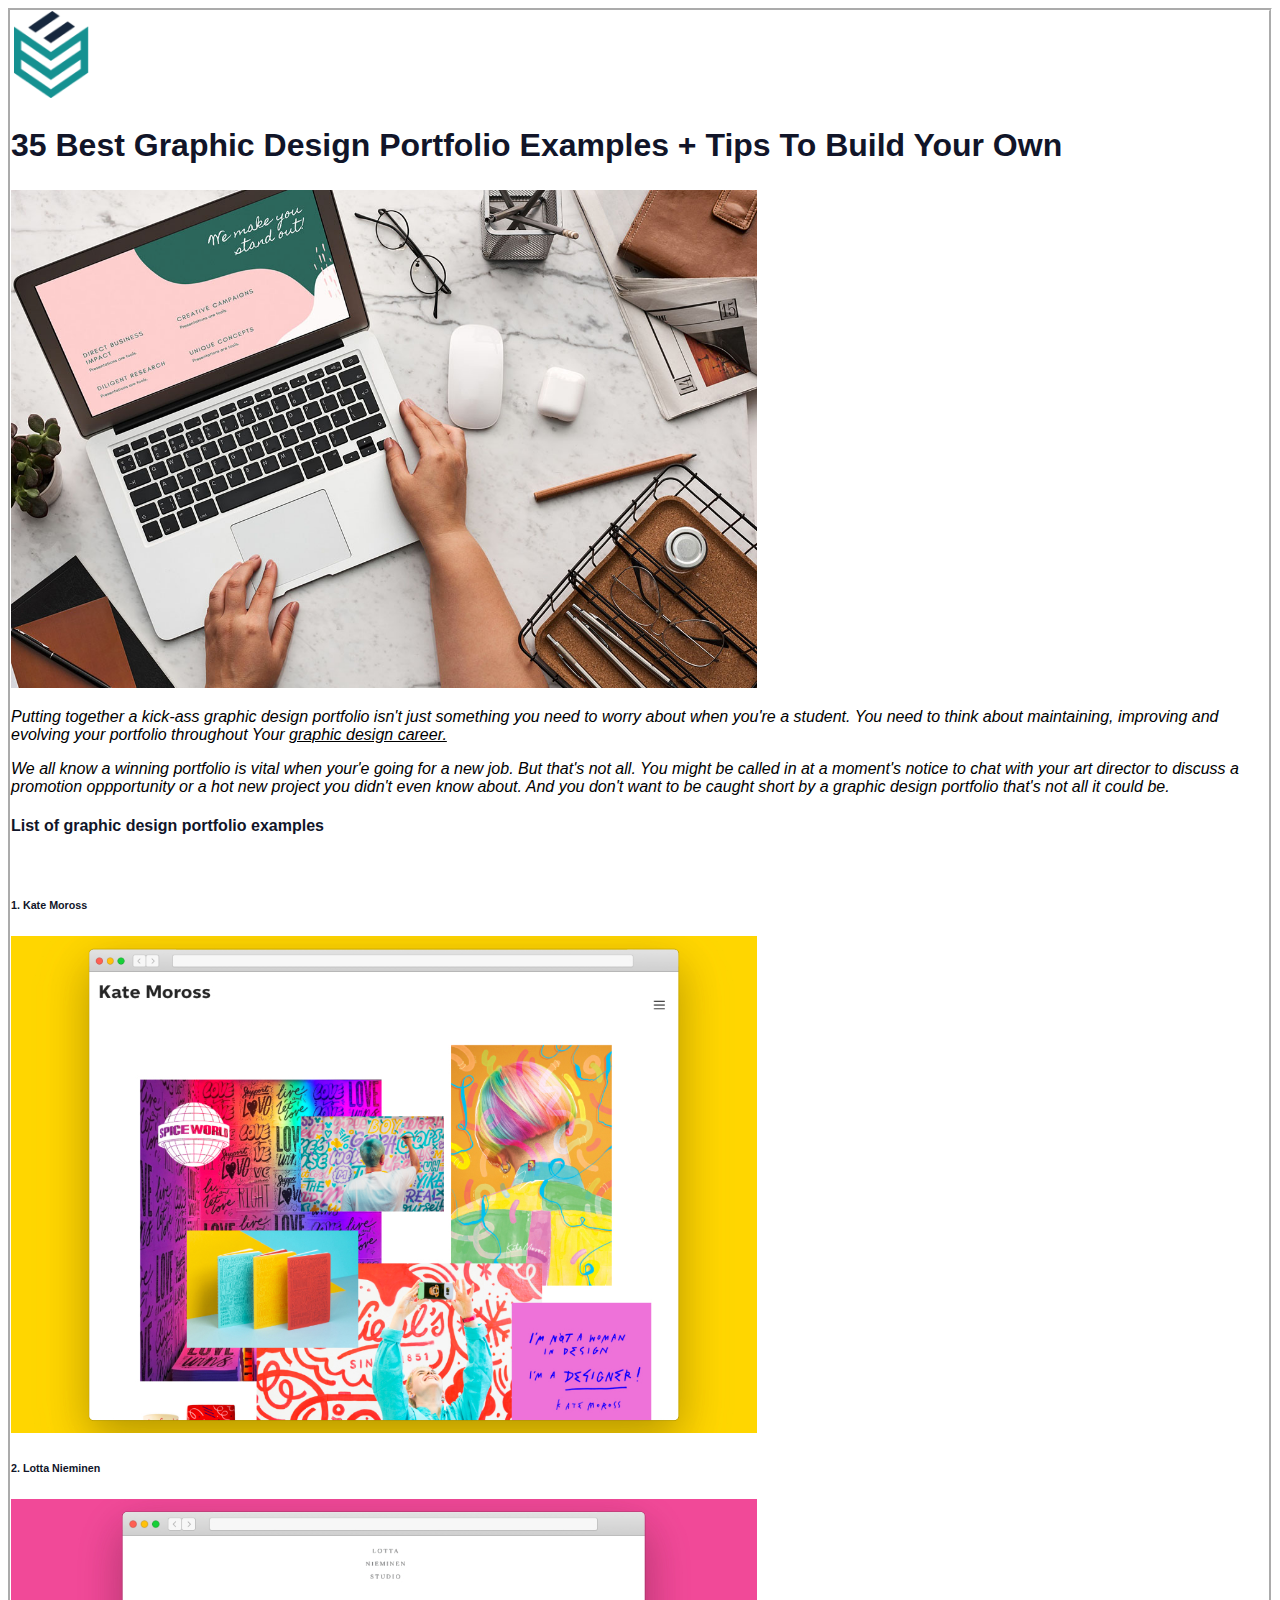
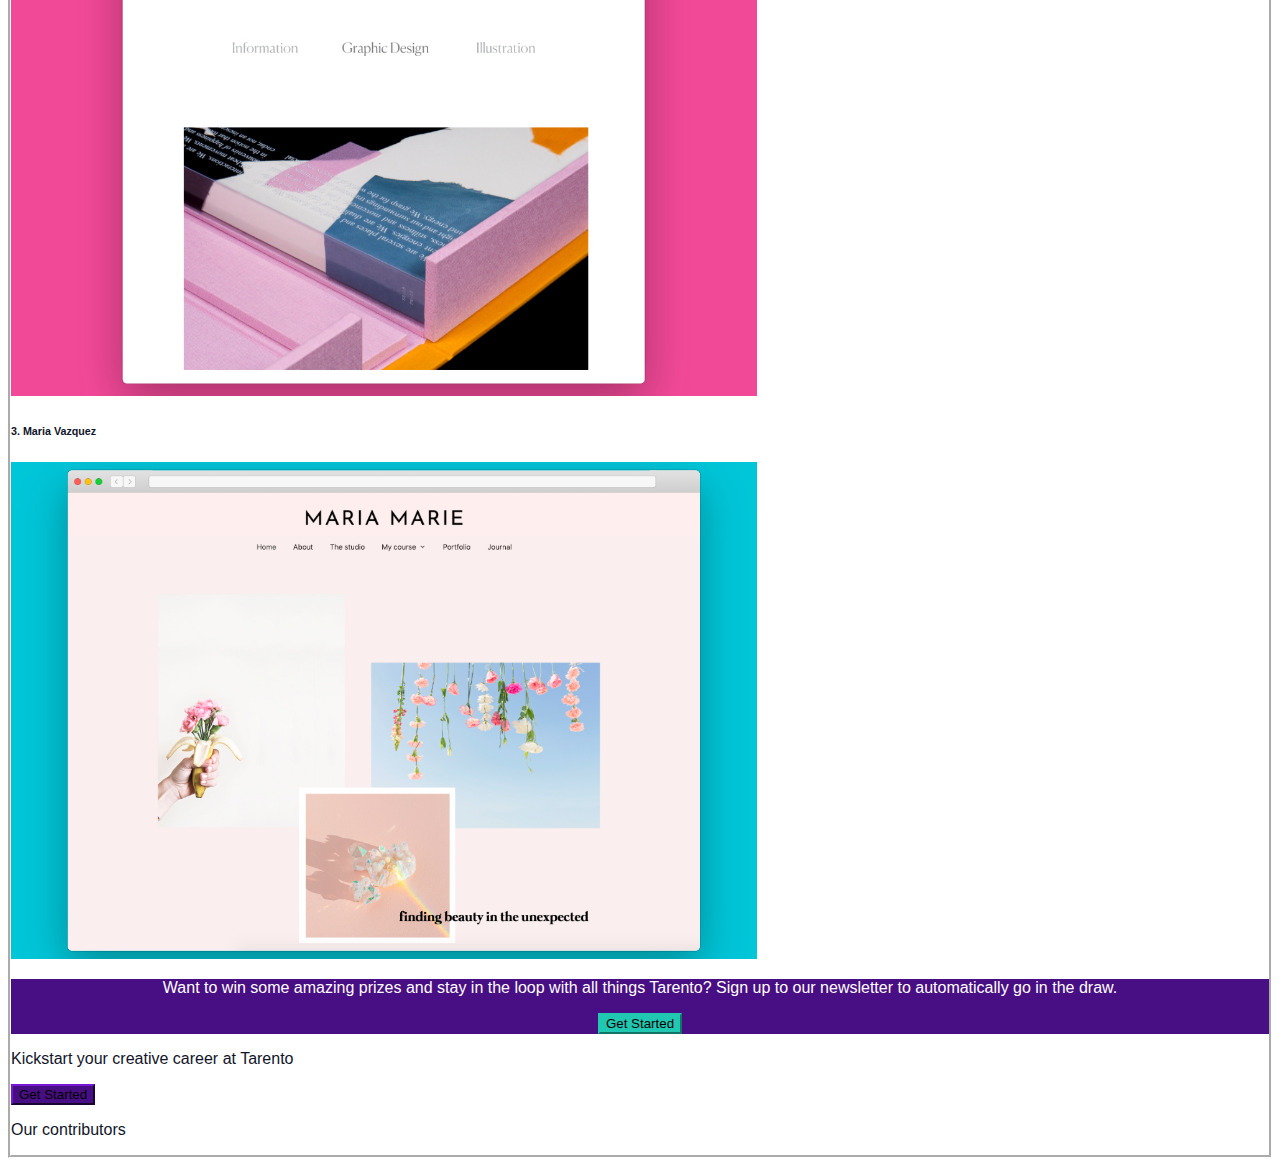
==== HTML-CSS Design3/index.html @ b0b18d31 "added ss of designs" ====
<!DOCTYPE html>
<html lang="en">
<head>
    <meta charset="UTF-8">
    <meta http-equiv="X-UA-Compatible" content="IE=edge">
    <meta name="viewport" content="width=device-width, initial-scale=1.0">
    <title>Design 3</title>
    <link href="https://cdn.jsdelivr.net/npm/bootstrap@5.0.2/dist/css/bootstrap.min.css" rel="stylesheet" integrity="sha384-EVSTQN3/azprG1Anm3QDgpJLIm9Nao0Yz1ztcQTwFspd3yD65VohhpuuCOmLASjC" crossorigin="anonymous">
    <script src="https://cdn.jsdelivr.net/npm/bootstrap@5.0.2/dist/js/bootstrap.bundle.min.js" integrity="sha384-MrcW6ZMFYlzcLA8Nl+NtUVF0sA7MsXsP1UyJoMp4YLEuNSfAP+JcXn/tWtIaxVXM" crossorigin="anonymous"></script>
    <script src="https://cdn.jsdelivr.net/npm/@popperjs/core@2.9.2/dist/umd/popper.min.js" integrity="sha384-IQsoLXl5PILFhosVNubq5LC7Qb9DXgDA9i+tQ8Zj3iwWAwPtgFTxbJ8NT4GN1R8p" crossorigin="anonymous"></script>
    <script src="https://cdn.jsdelivr.net/npm/bootstrap@5.0.2/dist/js/bootstrap.min.js" integrity="sha384-cVKIPhGWiC2Al4u+LWgxfKTRIcfu0JTxR+EQDz/bgldoEyl4H0zUF0QKbrJ0EcQF" crossorigin="anonymous"></script>
    <style>
        body{
            font-family: sans-serif;
            color: #111529;
        }
        .my-container{
            border-style: groove;
            border-color: white;
        }
        img{
        }
        h1{
            line-height: 1.4;
        }
        #violet{
            background-color: #480e83;
            color: white;
            text-align: center;
        }
        .bluebutton{
            background-color: #20c8b2;
            border-color: #20c8b2;
        }
        .violetbutton{
            background-color: #480e83;
            border-color: #480e83;
        }
    </style>
</head>
<body>
    <div class="container my-container ">
        <div class="row">
            <div class="col-sm-1 col-md-2 col-lg-2 py-2 py-sm-2">
                <img class="img-responsive" src="im1.png">
            </div>
        </div>
        <div class="row">
            <div class="col-sm-8 col-md-8 col-lg-7 py-2 py-sm-2">
                <h1><b>35 Best Graphic Design Portfolio Examples + Tips To Build Your Own</b></h1>
            </div>
        </div>
        <div class="row py-2 py-sm-2">
            <img class="img-responsive" src="im2.png">
        </div>
        <div style="color: black;" class="row py-2 py-sm-3">
            <p><i>
                Putting together a kick-ass graphic design portfolio isn't just something
                you need to worry about when you're a student. You need to think about
                maintaining, improving and evolving your portfolio throughout Your <span><u>
                graphic design career.</u></span>
            </p>
            <p>
                We all know a winning portfolio is vital when your'e going for a new job.
                But that's not all. You might be called in at a moment's notice to chat 
                with your art director to discuss a promotion oppportunity or a hot new 
                project you didn't even know about. And you don't want to be caught short
                by a graphic design portfolio that's not all it could be.</i>
            </p>
        </div>
        <h4><b>List of graphic design portfolio examples</b></h4>
        <br>
        <h6><b>1. Kate Moross</b></h6>
        <div class="row py-2 py-sm-2">
            <img class="img-responsive py-2 py-sm-2" src="im3.png">
        </div>
        <h6><b>2. Lotta Nieminen</b></h6>
        <div class="row py-2 py-sm-2">
            <img class="img-responsive py-2 py-sm-2" src="im4.png">
        </div>
        <h6><b>3. Maria Vazquez</b></h6>
        <div class="row py-2 py-sm-2">
            <img class="img-responsive py-2 py-sm-2" src="im5.png">
        </div>
        <div style="background-color: #480e83;" class="innercontainer">
            <div id="violet">
                <p>Want to win some amazing prizes and stay in the loop with all things Tarento?
                Sign up to our newsletter to automatically go in the draw.</p>
                <button type="button" class="btn-primary bluebutton">Get Started</button>
            </div>
        </div>
        <div class="container">
            <div class="row">
                <div class="col-sm-12 col-md-6 col-lg-6">
                    <p>Kickstart your creative career at Tarento</p>
                    <button type="button" class="btn-primary violetbutton">Get Started</button>
                </div>
                <div class="col-sm-12 col-md-6 col-lg-6">
                    <p>Our contributors</p>
                    
                </div>
            </div>
        </div>
    </div>
    
    
</body>
</html>
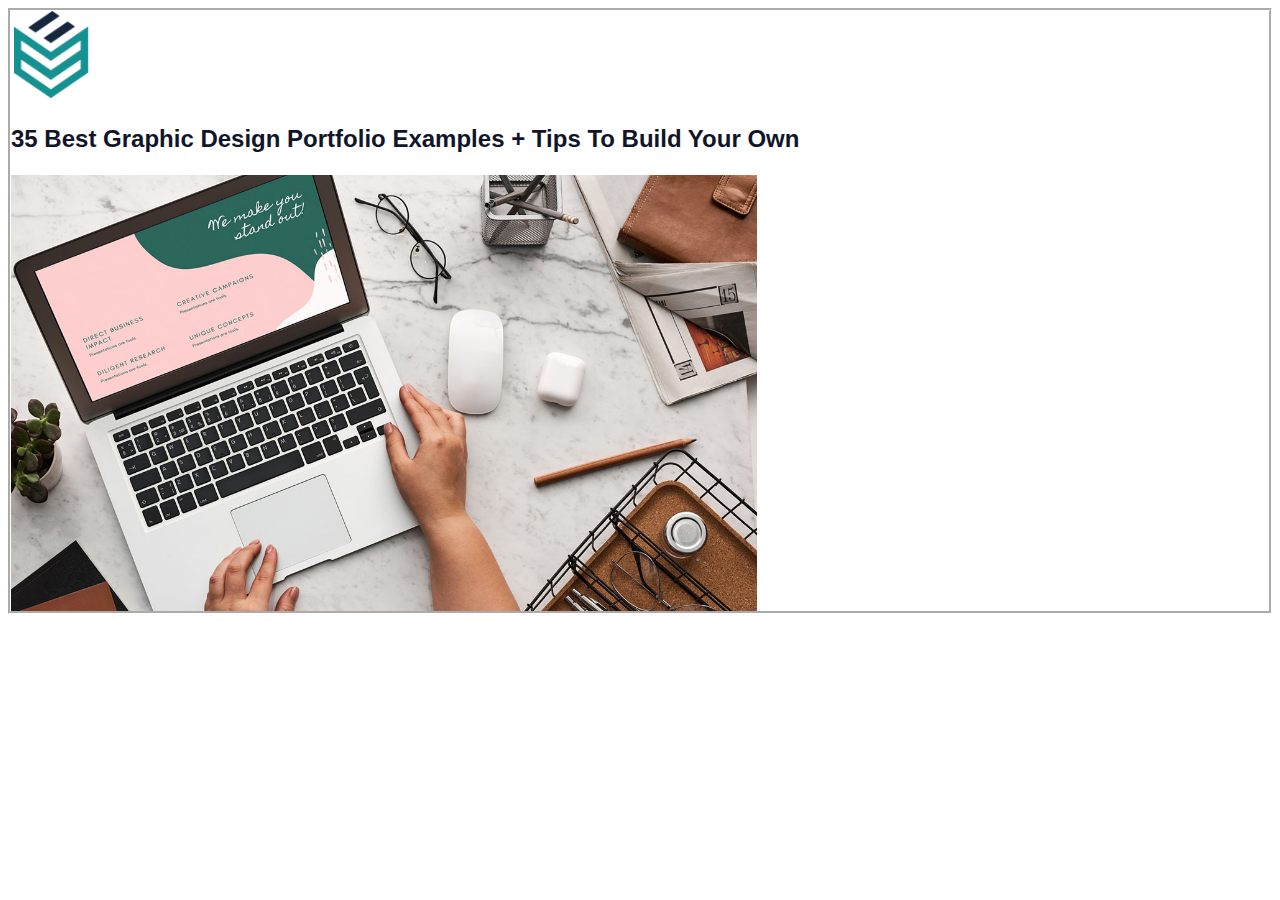
==== commit e394c167: "design 3 done" ====
--- a/HTML-CSS Design3/index.html
+++ b/HTML-CSS Design3/index.html
@@ -10,17 +10,20 @@
     <script src="https://cdn.jsdelivr.net/npm/@popperjs/core@2.9.2/dist/umd/popper.min.js" integrity="sha384-IQsoLXl5PILFhosVNubq5LC7Qb9DXgDA9i+tQ8Zj3iwWAwPtgFTxbJ8NT4GN1R8p" crossorigin="anonymous"></script>
     <script src="https://cdn.jsdelivr.net/npm/bootstrap@5.0.2/dist/js/bootstrap.min.js" integrity="sha384-cVKIPhGWiC2Al4u+LWgxfKTRIcfu0JTxR+EQDz/bgldoEyl4H0zUF0QKbrJ0EcQF" crossorigin="anonymous"></script>
     <style>
+        ::-webkit-scrollbar{
+            display: none;
+        }
         body{
             font-family: sans-serif;
             color: #111529;
         }
-        .my-container{
+        .wrap{
             border-style: groove;
             border-color: white;
+            height: 600px;
+            overflow: auto;
         }
-        img{
-        }
-        h1{
+        h2{
             line-height: 1.4;
         }
         #violet{
@@ -30,24 +33,36 @@
         }
         .bluebutton{
             background-color: #20c8b2;
-            border-color: #20c8b2;
+            border:none;
+            padding-left: 30px;
+            padding-right: 30px;
+            padding-top: 10px;
+            padding-bottom: 10px;
         }
         .violetbutton{
             background-color: #480e83;
-            border-color: #480e83;
+            border:none;
+            padding-left: 30px;
+            padding-right: 30px;
+            padding-top: 10px;
+            padding-bottom: 10px;
+            margin-bottom: 30px;
         }
     </style>
 </head>
 <body>
-    <div class="container my-container ">
+    <div class="mx-xl-5"><div class="mx-2 mx-sm-3 mx-md-5  mx-xl-5">
+    <div class="wrap mx-lg-5 mx-xl-5 mt-2 mt-sm-3 mt-md-4 mt-lg-3 mt-xl-3">
+    <div class="mine px-lg-5 px-xl-5">
+        <div class="px-3 px-sm-5 px-md-5 px-lg-5 px-xl-5"><div class="px-md-5 px-lg-5 px-xl-5"><div class="px-lg-5 px-xl-5">
         <div class="row">
             <div class="col-sm-1 col-md-2 col-lg-2 py-2 py-sm-2">
                 <img class="img-responsive" src="im1.png">
             </div>
         </div>
         <div class="row">
-            <div class="col-sm-8 col-md-8 col-lg-7 py-2 py-sm-2">
-                <h1><b>35 Best Graphic Design Portfolio Examples + Tips To Build Your Own</b></h1>
+            <div class="col-9 col-sm-9 col-md-8 col-lg-10 col-xl-9 py-2 py-sm-2">
+                <h2><b>35 Best Graphic Design Portfolio Examples + Tips To Build Your Own</b></h2>
             </div>
         </div>
         <div class="row py-2 py-sm-2">
@@ -55,17 +70,10 @@
         </div>
         <div style="color: black;" class="row py-2 py-sm-3">
             <p><i>
-                Putting together a kick-ass graphic design portfolio isn't just something
-                you need to worry about when you're a student. You need to think about
-                maintaining, improving and evolving your portfolio throughout Your <span><u>
-                graphic design career.</u></span>
+                Putting together a kick-ass graphic design portfolio isn't just somethingyou need to worry about when you're a student. You need to think aboutmaintaining, improving and evolving your portfolio throughout Your <span><u>graphic design career.</u></span>
             </p>
             <p>
-                We all know a winning portfolio is vital when your'e going for a new job.
-                But that's not all. You might be called in at a moment's notice to chat 
-                with your art director to discuss a promotion oppportunity or a hot new 
-                project you didn't even know about. And you don't want to be caught short
-                by a graphic design portfolio that's not all it could be.</i>
+                We all know a winning portfolio is vital when your'e going for a new job.But that's not all. You might be called in at a moment's notice to chat with your art director to discuss a promotion oppportunity or a hot new project you didn't even know about. And you don't want to be caught shortby a graphic design portfolio that's not all it could be.</i>
             </p>
         </div>
         <h4><b>List of graphic design portfolio examples</b></h4>
@@ -82,27 +90,30 @@
         <div class="row py-2 py-sm-2">
             <img class="img-responsive py-2 py-sm-2" src="im5.png">
         </div>
-        <div style="background-color: #480e83;" class="innercontainer">
-            <div id="violet">
-                <p>Want to win some amazing prizes and stay in the loop with all things Tarento?
-                Sign up to our newsletter to automatically go in the draw.</p>
-                <button type="button" class="btn-primary bluebutton">Get Started</button>
-            </div>
-        </div>
-        <div class="container">
-            <div class="row">
-                <div class="col-sm-12 col-md-6 col-lg-6">
-                    <p>Kickstart your creative career at Tarento</p>
-                    <button type="button" class="btn-primary violetbutton">Get Started</button>
-                </div>
-                <div class="col-sm-12 col-md-6 col-lg-6">
-                    <p>Our contributors</p>
-                    
-                </div>
-            </div>
+    </div></div></div></div>
+    <div style="background-color: #480e83;padding-top: 45px;padding-bottom: 45px;margin-bottom: 40px;text-align: center;"
+     class="innercontainer ">
+        <div id="violet">
+            <div class="px-5 px-sm-4 px-md-3 mx-md-3 px-xl-5"><div class="px-sm-4 px-md-3 mx-md-3 px-xl-5">
+                <p class="px-sm-4 px-md-3 mx-md-3 px-xl-5">Want to win some amazing prizes and stay in the loop with all things Tarento?
+                Sign up to our newsletter to automatically go in the draw.</p></div></div>
+            <button type="button" class="btn-primary bluebutton">Get Started</button>
         </div>
     </div>
     
-    
+    <div class="container">
+        <div class="row">
+            <div class="col-sm-12 col-md-8 col-lg-6 px-5 pl-lg-3 ml-xl-5"><div class="px-3 pl-md-3 ml-xl-5">
+                <p style="font-size: 35px;"><b>Kickstart your creative career at Tarento</b></p>
+                <button type="button" class="btn-primary violetbutton">Get Started</button>
+            </div></div>
+            <div class="col-sm-12 col-md-12 col-lg-6 px-5"><div class="px-3 px-xl-5">
+                <p>Our contributors</p>
+                <img class="img-responsive w-75" src="im6.png">   
+            </div></div>
+        </div>
+    </div>
+</div></div>
+</div>  
 </body>
 </html>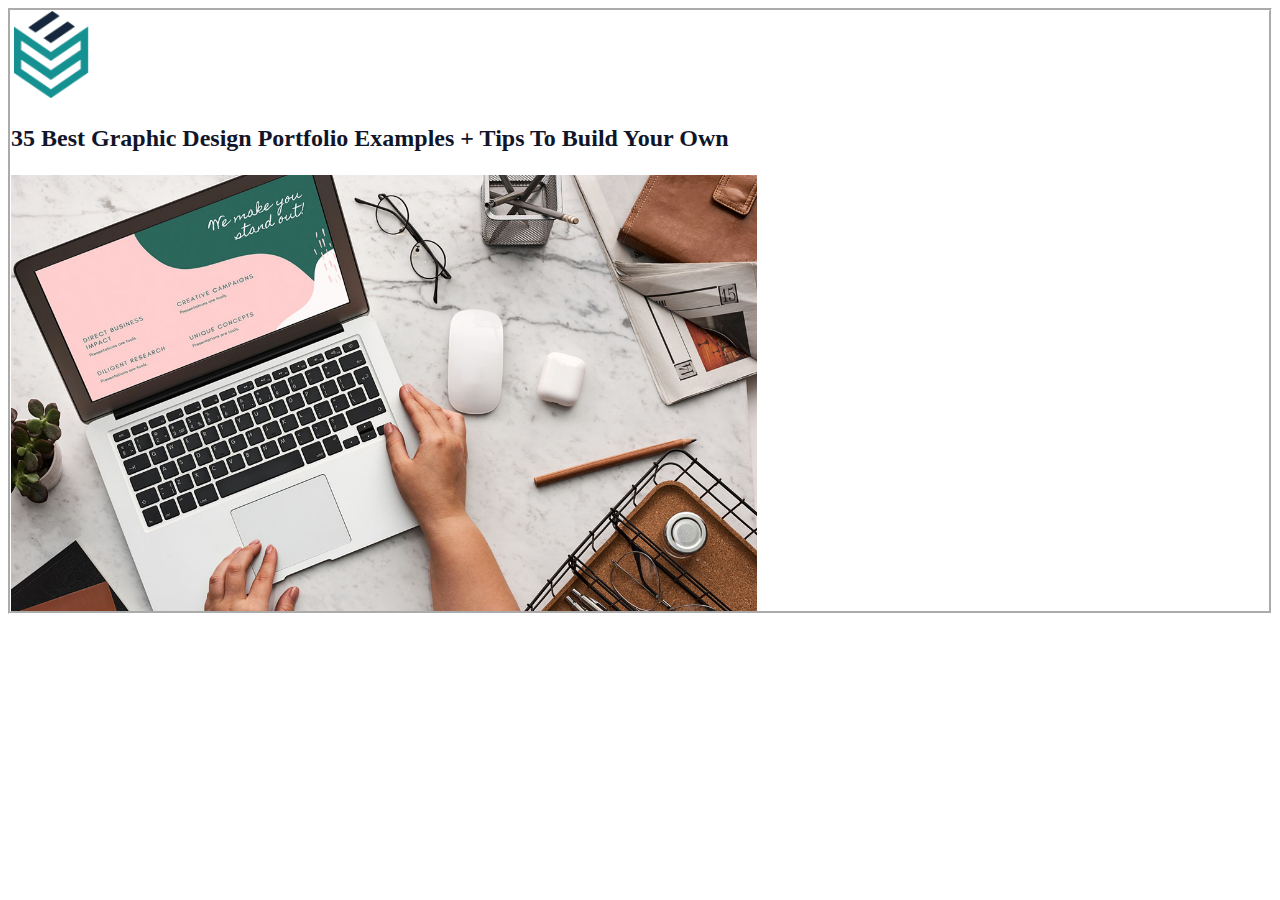
==== commit 42e642f7: "font changed" ====
--- a/HTML-CSS Design3/index.html
+++ b/HTML-CSS Design3/index.html
@@ -9,12 +9,13 @@
     <script src="https://cdn.jsdelivr.net/npm/bootstrap@5.0.2/dist/js/bootstrap.bundle.min.js" integrity="sha384-MrcW6ZMFYlzcLA8Nl+NtUVF0sA7MsXsP1UyJoMp4YLEuNSfAP+JcXn/tWtIaxVXM" crossorigin="anonymous"></script>
     <script src="https://cdn.jsdelivr.net/npm/@popperjs/core@2.9.2/dist/umd/popper.min.js" integrity="sha384-IQsoLXl5PILFhosVNubq5LC7Qb9DXgDA9i+tQ8Zj3iwWAwPtgFTxbJ8NT4GN1R8p" crossorigin="anonymous"></script>
     <script src="https://cdn.jsdelivr.net/npm/bootstrap@5.0.2/dist/js/bootstrap.min.js" integrity="sha384-cVKIPhGWiC2Al4u+LWgxfKTRIcfu0JTxR+EQDz/bgldoEyl4H0zUF0QKbrJ0EcQF" crossorigin="anonymous"></script>
+    <link href="https://fonts.googleapis.com/css2?family=Roboto:wght@300&display=swap" rel="stylesheet">
     <style>
         ::-webkit-scrollbar{
             display: none;
         }
         body{
-            font-family: sans-serif;
+            
             color: #111529;
         }
         .wrap{
